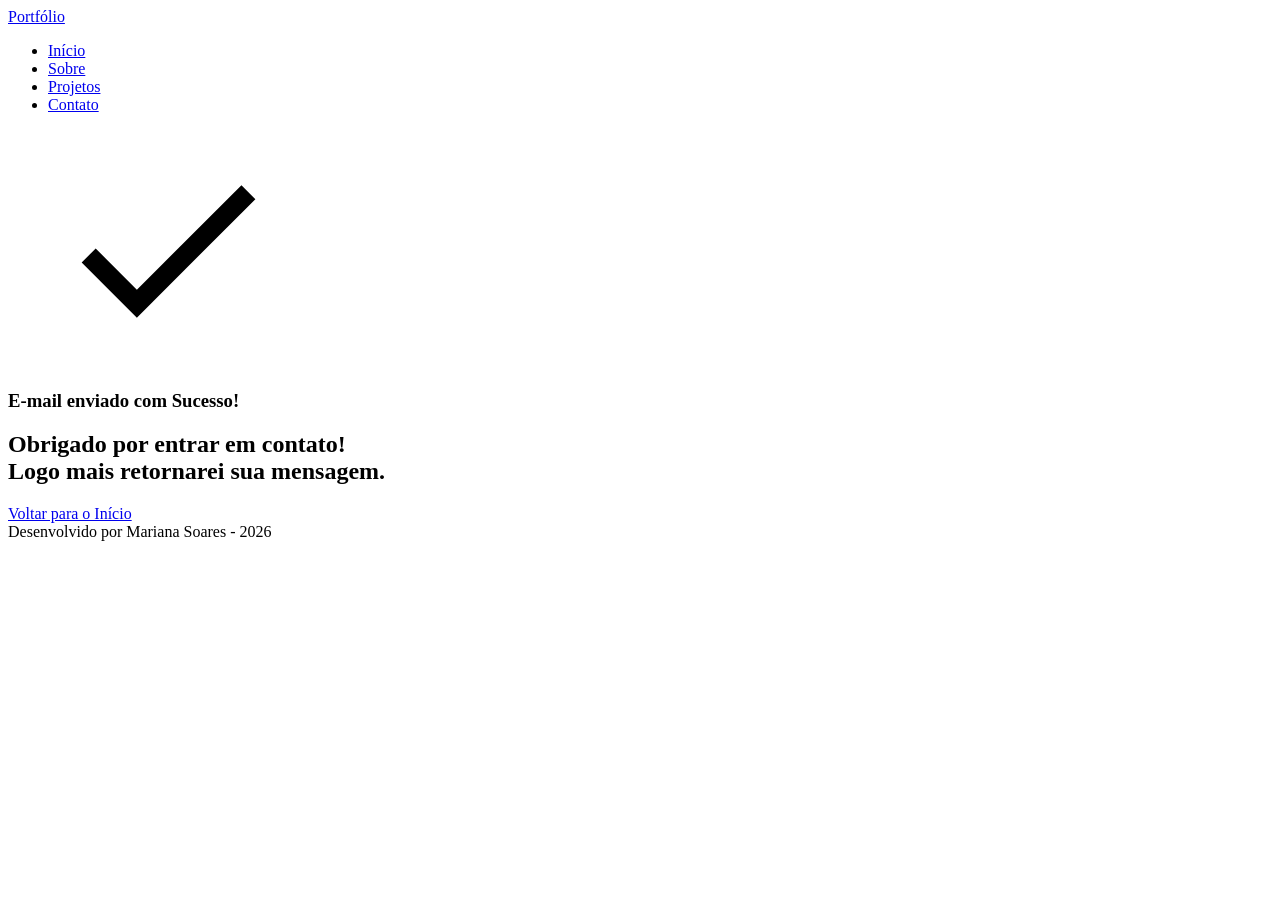
==== success.html @ 64eb54e9 "Portifólio 2026 - 24/04" ====
<!DOCTYPE html>
<html lang="pt-br">
<head>

    <meta charset="UTF-8">
    <meta name="viewport" content="width=device-width, initial-scale=1.0">
    <meta name="author" content="Mariana Soares">
    <meta 
        name="description"
        content="Portfólio da Mariana Soares, 
                desenvolvedora Full Stack especializada em criar experiências 
                digitais incríveis. Conheça meus projetos e entre em contato."
    >
    <meta name="robots" content="index, follow">

    <link rel="icon" type="image/svg+xml" href="./assets/img/favicon.svg">

    <title>Portfólio Mariana Soares</title>
</head>

<body>

    <!-- Cabeçalho da Página (header) -->
    <header class="menu-container">
        <div class="menu-content">
            <a href="index.html" id="titulo">Portfólio</a>

            <nav>
                <ul class="menu-list">
                    <li><a href="index.html#hero">Início</a></li>
                    <li><a href="index.html#about">Sobre</a></li>
                    <li><a href="index.html#projects">Projetos</a></li>
                    <li><a href="index.html#contact">Contato</a></li>
                </ul>
            </nav>
        </div>
    </header>

    <!-- Seção Principal da Página (main) -->
    <main>
        
        <!-- Mensagem de Sucesso -->
        <section class="success-container">
            <article class="success-content">

                <figure class="success-icon">
                    <img src="./assets/img/success.svg" 
                        alt="Ilustração de sucesso" 
                        class="float-animation" width="20%"
                    >
                </figure>

                <h1>E-mail enviado com Sucesso!</h1>
                <h2>Obrigado por entrar em contato! <br> Logo mais retornarei sua mensagem.</h2>

                <a class="botao" href="index.html">Voltar para o Início</a>

            </article>
        </section>
        
    </main>

    <!-- Rodapé da Página (footer) -->
    <footer>
		Desenvolvido por Mariana Soares - 2026
    </footer>

</body>

</html>
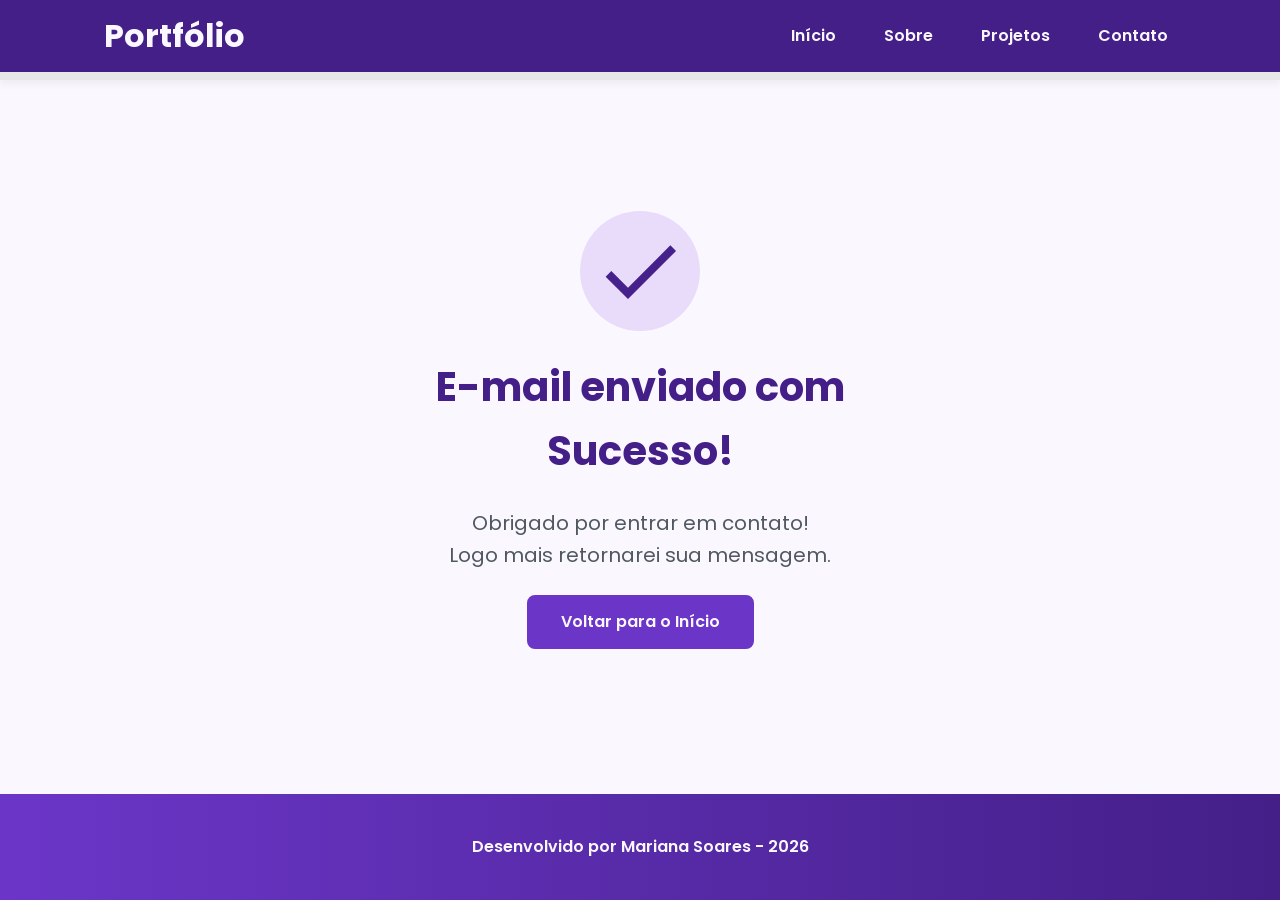
==== commit 0b5bc67d: "Implementação de CSS - 28/04" ====
--- a/success.html
+++ b/success.html
@@ -1,6 +1,13 @@
 <!DOCTYPE html>
 <html lang="pt-br">
 <head>
+
+    <!-- Fontes do Google -->
+    <link rel="preconnect" href="https://fonts.googleapis.com">
+    <link rel="preconnect" href="https://fonts.gstatic.com" crossorigin>
+
+    <!-- Fonte do Google - Poppins -->
+    <link href="https://fonts.googleapis.com/css2?family=Poppins&display=swap" rel="stylesheet">
 
     <meta charset="UTF-8">
     <meta name="viewport" content="width=device-width, initial-scale=1.0">
@@ -14,6 +21,9 @@
     <meta name="robots" content="index, follow">
 
     <link rel="icon" type="image/svg+xml" href="./assets/img/favicon.svg">
+
+    <!-- Link para a Folha de Estilo da Página - CSS -->
+     <link rel="stylesheet" href="./assets/css/style.css">
 
     <title>Portfólio Mariana Soares</title>
 </head>
--- a/assets/css/style.css
+++ b/assets/css/style.css
@@ -0,0 +1,1031 @@
+/* RESET DO NAVEGADOR */
+* {
+    margin: 0;
+    padding: 0;
+    box-sizing: border-box;
+    font-family: 'Poppins', sans-serif;
+    font-weight: 400;
+    text-decoration: none;
+    outline: none;
+}
+
+/* VARIÁVEIS */
+:root {
+    /* Paleta de Cores - Purple */
+    --purple-50: #f4eaff;
+    --purple-100: #e9dcfa;
+    --purple-200: #cdb3f0;
+    --purple-300: #b186e5;
+    --purple-400: #9460db;
+    --purple-500: #6b36c8;
+    --purple-600: #5b2ca0;
+    --purple-700: #4c2177;
+    --purple-800: #441f88;
+    --purple-900: #2a0e4d;
+    --purple-950: #1a0730;
+
+    /* Cores Neutras */
+    --gray-200: #e8e8e8;
+    --gray-400: #505861;
+    --black: #171717;
+    --white: #FAF7FF;
+
+    /* Cores de Estado */
+    --error: #e63946;
+
+    /* Sombras */
+    --shadow-sm: 0 0.25rem 0.5rem rgba(0, 0, 0, 0.05);
+    --shadow-md: 0 0.25rem 0.75rem rgba(107, 54, 200, 0.3);
+    --shadow-lg: 0 0.5rem 1.5rem rgba(107, 54, 200, 0.2);
+
+    /* Espaçamentos */
+    --spacing-xs: 0.5rem;
+    --spacing-sm: 1rem;
+    --spacing-md: 1.5rem;
+    --spacing-lg: 2rem;
+    --spacing-xl: 3rem;
+    --spacing-2xl: 4rem;
+
+    /* Tamanhos de Fonte */
+    --text-sm: 0.75rem;
+    --text-base: 1rem;
+    --text-lg: 1.25rem;
+    --text-xl: 1.5rem;
+    --text-2xl: 2rem;
+    --text-3xl: 2.5rem;
+
+    /* Border Radius */
+    --radius-sm: 0.25rem;
+    --radius-md: 0.5rem;
+    --radius-lg: 1rem;
+    --radius-xl: 2rem;
+    --radius-full: 50%;
+
+    /* Animação Padrão */
+    --transition-default: all 0.3s ease;
+}
+
+/* CONFIGURAÇÕES BÁSICAS */
+html {
+    scroll-behavior: smooth;
+}
+
+body {
+    display: flex;
+    flex-direction: column;
+    min-height: 100vh;
+    background-color: var(--white);
+    line-height: 1.6;
+    color: var(--black);
+}
+
+main {
+    flex: 1;
+}
+
+/* SEÇÕES - BASE COMUM */
+.section-container {
+    max-width: 70rem;
+    margin: 0 auto;
+    padding: var(--spacing-xl) var(--spacing-md);
+    scroll-margin-top: 6rem;
+}
+
+/* BOTÕES */
+
+/* Container para botões*/
+.buttons-container {
+    display: flex;
+    gap: var(--spacing-sm);
+}
+
+/* Base comum para todos os botões*/
+.botao,
+.botao-outline {
+    display: inline-block;
+    padding: 0.75rem 2rem;
+    border: 0.15rem solid transparent;
+    border-radius: var(--radius-md);
+    font-size: var(--text-base);
+    font-weight: 600;
+    text-align: center;
+    cursor: pointer;
+    transition: var(--transition-default);
+}
+
+/* Botão preenchido (primário) */
+.botao {
+    border-color: var(--purple-500);
+    background-color: var(--purple-500);
+    color: var(--white);
+}
+
+.botao:hover {
+    border-color: var(--purple-800);
+    background-color: var(--purple-800);
+    box-shadow: var(--shadow-md);
+    transform: translateY(-0.25rem);
+}
+
+/* Botão outline (secundário) */
+.botao-outline {
+    border-color: var(--purple-500);
+    background-color: transparent;
+    color: var(--purple-500);
+}
+
+.botao-outline:hover {
+    border-color: var(--purple-500);
+    background-color: var(--purple-500);
+    color: var(--white);
+    transform: translateY(-0.25rem);
+}
+
+/* Modificador para botões pequenos (usado em projetos) */
+.botao.botao-sm,
+.botao-outline.botao-sm {
+    min-width: 6rem;
+    padding: 0.25rem var(--spacing-sm);
+    border-width: 0.125rem;
+    border-radius: 0.25rem;
+    font-size: var(--text-sm);
+}
+
+/* SEÇÃO HEADER - CABEÇALHO E MENU */
+header {
+    position: sticky;
+    top: 0;
+    z-index: 1000;
+    width: 100%;
+    height: 5rem;
+    border-bottom: var(--spacing-xs) solid var(--gray-200);
+    background-color: var(--purple-800);
+    box-shadow: var(--shadow-sm);
+}
+
+header a {
+    font-weight: 600;
+    color: var(--white);
+    transition: color 0.3s ease;
+}
+
+header a:hover {
+    color: var(--purple-100);
+}
+
+#titulo {
+    font-size: var(--text-2xl);
+    font-weight: 700;
+}
+
+.menu-content {
+    display: flex;
+    justify-content: space-between;
+    align-items: center;
+    max-width: 70rem;
+    height: 100%;
+    margin: 0 auto;
+    padding: 0 var(--spacing-md);
+}
+
+.menu-list {
+    display: flex;
+    gap: var(--spacing-lg);
+    list-style: none;
+}
+
+.menu-list a {
+    padding: var(--spacing-xs);
+}
+
+/* SEÇÃO HERO */
+.hero-container {
+    display: flex;
+    align-items: center;
+    gap: var(--spacing-2xl);
+    min-height: calc(100vh - 5rem);
+}
+
+.hero-content {
+    display: flex;
+    flex: 1;
+    flex-direction: column;
+    gap: var(--spacing-md);
+}
+
+.hero-content span {
+    font-size: var(--text-xl);
+    font-weight: 700;
+}
+
+.hero-content h1 {
+    font-size: var(--text-3xl);
+    font-weight: 700;
+}
+
+.hero-content p,
+.about-content p,
+.contact-info p {
+    font-size: var(--text-lg);
+    color: var(--gray-400);
+}
+
+.hero-image {
+    display: flex;
+    flex: 1;
+    justify-content: center;
+}
+
+.hero-image img {
+    width: 100%;
+    max-width: 100%;
+    border-radius: var(--radius-xl);
+}
+
+/* Animação flutuante */
+@keyframes float {
+    0%,
+    100% {
+        transform: translateY(0);
+    }
+
+    50% {
+        transform: translateY(-1.25rem);
+    }
+}
+
+.float-animation {
+    animation: float 3s ease-in-out infinite;
+}
+
+/* SEÇÃO ABOUT */
+.about-container {
+    display: flex;
+    align-items: center;
+    gap: var(--spacing-2xl);
+    margin: var(--spacing-2xl) auto;
+    border-radius: var(--radius-lg);
+    background-color: var(--gray-200);
+}
+
+.about-image {
+    flex: 0 0 17.5rem;
+}
+
+.about-image img {
+    width: 100%;
+    border: 0.35rem solid var(--purple-500);
+    border-radius: var(--radius-full);
+    box-shadow: var(--shadow-lg);
+}
+
+.about-content h2,
+.projects-container h2,
+.contact-info h2 {
+    margin-bottom: var(--spacing-md);
+    font-size: var(--text-3xl);
+    font-weight: 700;
+    color: var(--purple-800);
+}
+
+.about-content p {
+    margin-bottom: var(--spacing-sm);
+    text-align: justify;
+}
+
+.about-buttons-data {
+    display: flex;
+    justify-content: space-between;
+    align-items: center;
+    gap: var(--spacing-lg);
+    margin-top: var(--spacing-lg);
+}
+
+.about-buttons-data .botao {
+    margin-right: auto;
+}
+
+.data-container {
+    display: flex;
+    gap: var(--spacing-lg);
+    margin-top: 0;
+}
+
+.data-item {
+    display: flex;
+    flex-direction: column;
+    align-items: center;
+}
+
+.data-number {
+    font-size: var(--text-xl);
+    font-weight: 700;
+    text-align: center;
+    color: var(--purple-500);
+}
+
+.data-label {
+    font-size: var(--text-base);
+    text-align: center;
+    color: var(--gray-400);
+}
+
+/* SEÇÃO PROJECTS */
+.projects-container {
+    scroll-margin-top: 3rem;
+    margin: var(--spacing-2xl) auto;
+    text-align: center;
+}
+
+.projects-swiper {
+    position: relative;
+    width: 100%;
+    padding: var(--spacing-sm) var(--spacing-xl) var(--spacing-xl);
+    overflow: hidden;
+}
+
+/* Card de projetos */
+.project-card {
+    display: flex;
+    flex-direction: column;
+    width: 100%;
+    height: 100%;
+    border: 0.15rem solid var(--gray-200);
+    border-radius: var(--radius-lg);
+    background-color: var(--white);
+    box-shadow: var(--shadow-sm);
+    overflow: hidden;
+    transition: var(--transition-default);
+}
+
+.project-card:hover {
+    box-shadow: var(--shadow-lg);
+}
+
+.project-image {
+    display: flex;
+    align-items: center;
+    justify-content: center;
+    width: 100%;
+    height: 10rem;
+    background: linear-gradient(135deg, var(--purple-50) 0%, var(--purple-100) 100%);
+}
+
+.project-image img {
+    width: 75%;
+    height: 75%;
+    max-width: 7rem;
+    max-height: 7rem;
+    object-fit: contain;
+    transition: transform 0.3s ease;
+}
+
+.project-content {
+    display: flex;
+    flex: 1;
+    flex-direction: column;
+    padding: var(--spacing-md);
+    text-align: left;
+}
+
+.project-content h3 {
+    margin-bottom: 0.75rem;
+    font-size: var(--text-lg);
+    font-weight: 700;
+}
+
+.project-content p {
+    flex: 1;
+    margin-bottom: var(--spacing-sm);
+    font-size: var(--text-base); 
+    color: var(--gray-400);
+}
+
+/* Tags de Tecnologias */
+.project-tags {
+    display: flex;
+    flex-wrap: wrap;
+    gap: var(--spacing-xs);
+}
+
+.tag {
+    padding: 0.375rem 0.75rem;
+    border-radius: var(--radius-sm);
+    background-color: var(--purple-100);
+    font-size: var(--text-sm);
+    font-weight: 600;
+    color: var(--purple-800);
+}
+
+/* Container - Botões do Card */
+.project-buttons {
+    display: flex;
+    justify-content: center;
+    align-items: center;
+    gap: 0.75rem;
+    margin-top: var(--spacing-sm);
+}
+
+/* SEÇÃO PROJECTS - CARROSSEL (SWIPER) */
+.swiper-wrapper {
+    align-items: stretch;
+}
+
+.swiper-slide {
+    display: flex;
+    height: auto;
+}
+
+/* Botões do Swiper (navegação) */
+.swiper-button-next,
+.swiper-button-prev {
+    width: 3rem;
+    height: 3rem;
+}
+
+.swiper-button-next:after,
+.swiper-button-prev:after {
+    font-size: var(--text-lg);
+    color: var(--purple-500);
+}
+
+.swiper-button-next:hover:after,
+.swiper-button-prev:hover:after {
+    color: var(--purple-800);
+}
+
+/* Indicadores de paginação */
+.swiper-pagination-bullet {
+    width: 0.75rem;
+    height: 0.75rem;
+    background-color: var(--gray-200);
+    opacity: 1;
+}
+
+.swiper-pagination-bullet-active {
+    width: var(--spacing-lg);
+    border-radius: var(--radius-sm);
+    background-color: var(--purple-500);
+}
+
+/* SEÇÃO CONTACT */
+.contact-container {
+    display: grid;
+    grid-template-columns: 1fr 1fr;
+    gap: var(--spacing-2xl);
+}
+
+/* Redes Sociais */
+.contact-info h2 {
+    margin-bottom: var(--spacing-md);
+}
+
+.contact-info p {
+    margin-bottom: var(--spacing-lg);
+}
+
+.social-container {
+    display: flex;
+    justify-content: center;
+    gap: var(--spacing-xl);
+}
+
+.social-icon {
+    width: 5rem;
+    height: 5rem;
+    padding: 0.75rem;
+    border-radius: var(--radius-md);
+    transition: var(--transition-default);
+}
+
+.social-icon img {
+    width: 100%;
+    filter: brightness(0) saturate(100%);
+    transition: filter 0.3s ease;
+}
+
+.social-icon:hover img {
+    filter: brightness(0) 
+            saturate(100%) 
+            invert(42%) 
+            sepia(93%) 
+            saturate(1352%) 
+            hue-rotate(243deg) 
+            brightness(79%) 
+            contrast(91%);
+}
+
+/* Formulário */
+form {
+    display: flex;
+    flex-direction: column;
+    gap: 0.75rem;
+}
+
+form label {
+    font-size: var(--text-base);
+    font-weight: 600;
+}
+
+form input,
+form textarea {
+    width: 100%;
+    padding: 0.5rem var(--spacing-sm);
+    border: 0.25rem solid var(--gray-200);
+    border-radius: var(--radius-md);
+    font-family: inherit;
+    font-size: var(--text-base);
+    transition: border-color 0.3s ease;
+}
+
+form input:focus,
+form textarea:focus {
+    border-color: var(--purple-500);
+    outline: none;
+}
+
+form textarea {
+    min-height: 5rem;
+    resize: none;
+}
+
+form span {
+    margin-top: -0.75rem;
+    font-size: var(--text-sm);
+    color: var(--error);
+}
+
+/* SEÇÃO FOOTER - RODAPÉ */
+footer {
+    padding: 2.5rem;
+    background: linear-gradient(to right, var(--purple-500), var(--purple-800));
+    font-weight: 600;
+    text-align: center;
+    color: var(--white);
+}
+
+/* PÁGINA SUCCESS */
+.success-container {
+    display: flex;
+    flex-direction: column;
+    justify-content: center;
+    align-items: center;
+    width: 100%;
+    min-height: calc(100vh - 12.5rem);
+    padding: var(--spacing-xl) var(--spacing-md);
+}
+
+.success-content {
+    display: flex;
+    flex-direction: column;
+    align-items: center;
+    gap: var(--spacing-md);
+    max-width: 37.5rem;
+    text-align: center;
+}
+
+.success-content h1 {
+    font-size: var(--text-3xl);
+    font-weight: 700;
+    color: var(--purple-800);
+}
+
+.success-content h2 {
+    font-size: var(--text-lg);
+    color: var(--gray-400);
+}
+
+.success-icon {
+    display: flex;
+    align-items: center;
+    justify-content: center;
+    width: 7.5rem;
+    height: 7.5rem;
+    border-radius: var(--radius-full);
+    background-color: var(--purple-100);
+}
+
+.success-icon img {
+    width: 6rem;
+    height: 6rem;
+    filter: brightness(0) 
+            saturate(100%) 
+            invert(11%) 
+            sepia(69%) 
+            saturate(3759%) 
+            hue-rotate(256deg) 
+            brightness(101%) 
+            contrast(96%);
+}
+
+/* RESPONSIVIDADE - TABLETS (até 1024px) */
+
+@media screen and (max-width: 1024px) {
+   
+    /* Layout */
+    .section-container {
+        padding: var(--spacing-lg) var(--spacing-md);
+    }
+
+    /* Tipografia */
+    .section-container h1 {
+        font-size: var(--text-3xl);
+    }
+
+    .section-container h2 {
+        font-size: var(--text-2xl);
+    }
+
+    .section-container p  {
+        font-size: var(--text-base);
+    }
+
+    .section-container span {
+        font-size: var(--text-lg);
+    }
+
+    .success-content h1 {
+        font-size: var(--text-3xl);
+    }
+
+    .success-content h2 {
+        font-size: var(--text-lg); 
+    }
+
+    /* Header */
+    #titulo {
+        font-size: var(--text-xl); 
+    }
+
+    /* Header - Oculta menu em telas pequenas */
+    @media (max-width: 768px) {
+        .menu-list {
+            display: none;
+        }
+    }
+
+    /* Hero */
+    .hero-container {
+        flex-direction: column-reverse;
+        gap: var(--spacing-lg);
+        min-height: 60vh;
+        text-align: center;
+    }
+
+    .hero-content,
+    .hero-image {
+        width: 90%;
+    }
+
+    .hero-image img {
+        object-fit: cover;
+    }
+
+    .buttons-container {
+        justify-content: center;
+        width: 100%;
+    }
+
+    .hero-container .botao,
+    .hero-container .botao-outline {
+        padding: 0.75rem 1.5rem;
+        font-size: var(--text-base);
+        white-space: nowrap;
+    }
+
+    /* About */
+    .about-container {
+        flex-direction: column;
+        gap: var(--spacing-md);
+        margin: var(--spacing-lg);
+        padding: var(--spacing-lg);
+    }
+
+    .about-image {
+        flex: 0 0 auto;
+        width: 100%;
+        display: flex;
+        justify-content: center;
+    }
+
+    .about-image img {
+        max-width: 16rem;
+        width: 100%;
+    }
+
+    .about-content {
+        width: 100%;
+    }
+
+    .about-buttons-data {
+        flex-direction: column;
+        gap: var(--spacing-md);
+        align-items: stretch;
+    }
+
+    .about-buttons-data .botao {
+        margin-right: 0;
+    }
+
+    .data-container {
+        justify-content: center;
+        width: 100%;
+    }
+
+    /* Projects */
+    .projects-container {
+        margin: var(--spacing-lg) auto 0;
+    }
+
+    .projects-swiper {
+        margin: 0;
+        padding: var(--spacing-sm) var(--spacing-lg) 2.5rem;
+    }
+
+    .project-card {
+        width: 100%;
+        height: 30rem;
+        min-height: 30rem;
+        max-height: 30rem;
+        max-width: 100%;
+    }
+
+    .project-content {
+        display: flex;
+        flex-direction: column;
+        justify-content: space-between;
+        height: 100%;
+    }
+
+    .project-content p {
+        flex: 1;
+        overflow: hidden;
+    }
+
+    .project-tags {
+        min-height: 2.5rem;
+        align-items: flex-start;
+    }
+
+    .swiper-wrapper {
+        align-items: stretch;
+    }
+
+    .swiper-slide {
+        display: flex;
+        justify-content: center;
+        align-items: stretch;
+        height: auto;
+    }
+
+    .swiper-button-next,
+    .swiper-button-prev {
+        display: none;
+    }
+
+    /* Contact */
+    .contact-container {
+        grid-template-columns: 1fr;
+        gap: var(--spacing-lg);
+        width: 90%;
+        margin: 0 auto;
+    }
+
+    /* Success Page */
+    .success-container {
+        padding: var(--spacing-xl) var(--spacing-md);
+        min-height: calc(100vh - 10rem);
+    }
+
+    .success-content {
+        gap: var(--spacing-lg);
+        max-width: 35rem;
+    }
+
+    .success-icon {
+        width: 6rem;
+        height: 6rem;
+    }
+
+    .success-icon img {
+        width: 5rem;
+        height: 5rem;
+    }
+}
+
+/* ========================================
+   RESPONSIVIDADE - MOBILE (até 480px)
+======================================== */
+
+@media screen and (max-width: 480px) {
+
+    /* Layout */
+    .section-container {
+        padding: var(--spacing-md) var(--spacing-sm);
+    }
+
+    /* Tipografia Mobile */
+    .section-container h1 {
+        font-size: var(--text-xl);
+    }
+
+    .section-container h2 {
+        font-size: var(--text-xl);
+    }
+
+    .section-container p {
+        font-size: var(--text-base);
+    }
+
+    .section-container span {
+        font-size: var(--text-lg);
+    }
+
+    .success-content h1 {
+        font-size: var(--text-xl);
+    }
+
+    .success-content h2 {
+        font-size: var(--text-base);
+    }
+
+    /* Header */
+    #titulo {
+        font-size: var(--text-xl);
+    }
+
+    .menu-list {
+        display: none;
+    }
+
+    /* Hero */
+    .hero-container {
+        gap: var(--spacing-sm);
+    }
+
+    .hero-content {
+        gap: var(--spacing-xs);
+        width: 100%;
+    }
+
+    .buttons-container {
+        flex-direction: column;
+        gap: 0.75rem;
+        width: 100%;
+    }
+
+    .buttons-container .botao,
+    .buttons-container .botao-outline {
+        width: 100%;
+    }
+
+    .hero-container .botao,
+    .hero-container .botao-outline {
+        padding: 0.75rem 1rem;
+        font-size: var(--text-base);
+        white-space: nowrap;
+    }
+
+    .hero-image {
+        width: 100%;
+    }
+
+    .hero-image img {
+        max-width: 20rem;
+    }
+
+    /* About */
+    .about-container {
+        margin: var(--spacing-lg) 0.5rem;
+        padding: var(--spacing-md);
+    }
+
+    .about-image img {
+        max-width: 14rem;
+    }
+
+    .about-buttons-data .botao,
+    .about-buttons-data .botao-outline {
+        width: 100%;
+        padding: 0.75rem var(--spacing-lg);
+        font-size: var(--text-base);
+        text-align: center;
+    }
+
+    .data-number {
+        font-size: var(--text-lg);
+    }
+
+    .data-label {
+        font-size: var(--text-sm);
+    }
+
+    /* Projects */
+    .projects-container {
+        margin: var(--spacing-lg) auto 0;
+    }
+
+    .projects-swiper {
+        position: relative;
+        margin: 0;
+        padding: var(--spacing-sm) 0 2rem 0;
+        overflow: visible;
+    }
+
+    .project-card {
+        width: 100%;
+        height: 20rem;
+        max-width: 20rem;
+    }
+
+    .project-image {
+        height: 10rem;
+    }
+
+    .project-content {
+        padding: var(--spacing-md);
+    }
+
+    .project-content h3 {
+        font-size: var(--text-lg);
+    }
+
+    .project-content p {
+        font-size: var(--text-base);
+    }
+
+    /* Contact */
+    .contact-container {
+        width: 100%;
+    }
+
+    .contact-info p {
+        margin-bottom: var(--spacing-md);
+    }
+
+    .social-container {
+        flex-wrap: wrap;
+        gap: var(--spacing-lg);
+        margin-bottom: var(--spacing-xs);
+    }
+
+    .social-icon {
+        width: 4rem;
+        height: 4rem;
+    }
+
+    /* Formulário */
+    form {
+        gap: var(--spacing-sm);
+    }
+
+    form label {
+        font-size: var(--text-base);
+    }
+
+    form input,
+    form textarea {
+        padding: 0.75rem;
+        font-size: var(--text-base);
+    }
+
+    form button {
+        padding: 0.75rem var(--spacing-md);
+        font-size: var(--text-base);
+    }
+
+    /* Footer */
+    footer {
+        padding: var(--spacing-md) var(--spacing-sm);
+        font-size: var(--text-sm);
+    }
+    
+    /* Success Page */
+    .success-container {
+        padding: var(--spacing-lg) var(--spacing-sm);
+        min-height: calc(100vh - 8rem);
+    }
+
+    .success-content {
+        gap: var(--spacing-md);
+        max-width: 100%;
+        padding: 0 var(--spacing-sm);
+    }
+
+    .success-icon {
+        width: 5rem;
+        height: 5rem;
+    }
+
+    .success-icon img {
+        width: 4rem;
+        height: 4rem;
+    }
+
+    .success-content .botao {
+        width: 100%;
+        max-width: 20rem;
+        padding: 0.75rem var(--spacing-lg);
+    }
+
+}
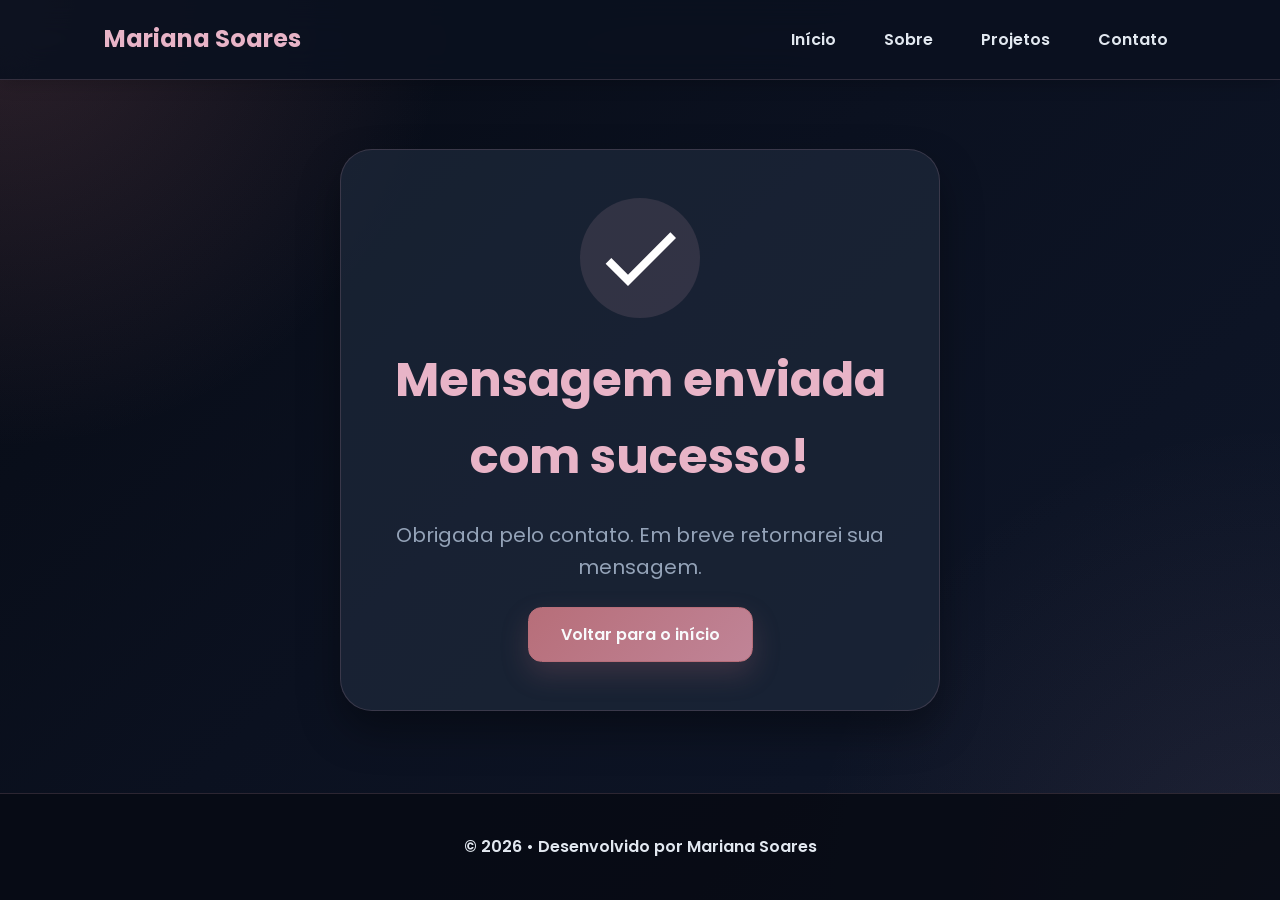
==== commit 5c4a0d1e: "Nova identidade visual do portfólio" ====
--- a/success.html
+++ b/success.html
@@ -1,39 +1,33 @@
 <!DOCTYPE html>
 <html lang="pt-br">
+
 <head>
-
-    <!-- Fontes do Google -->
     <link rel="preconnect" href="https://fonts.googleapis.com">
     <link rel="preconnect" href="https://fonts.gstatic.com" crossorigin>
 
-    <!-- Fonte do Google - Poppins -->
-    <link href="https://fonts.googleapis.com/css2?family=Poppins&display=swap" rel="stylesheet">
+    <link href="https://fonts.googleapis.com/css2?family=Poppins:wght@300;400;500;600;700&display=swap"
+        rel="stylesheet">
 
     <meta charset="UTF-8">
     <meta name="viewport" content="width=device-width, initial-scale=1.0">
     <meta name="author" content="Mariana Soares">
-    <meta 
-        name="description"
-        content="Portfólio da Mariana Soares, 
-                desenvolvedora Full Stack especializada em criar experiências 
-                digitais incríveis. Conheça meus projetos e entre em contato."
-    >
+
+    <meta name="description"
+        content="Mensagem enviada com sucesso pelo portfólio de Mariana Soares.">
+
     <meta name="robots" content="index, follow">
 
     <link rel="icon" type="image/svg+xml" href="./assets/img/favicon.svg">
+    <link rel="stylesheet" href="./assets/css/style.css">
 
-    <!-- Link para a Folha de Estilo da Página - CSS -->
-     <link rel="stylesheet" href="./assets/css/style.css">
-
-    <title>Portfólio Mariana Soares</title>
+    <title>Mensagem enviada | Mariana Soares</title>
 </head>
 
 <body>
 
-    <!-- Cabeçalho da Página (header) -->
-    <header class="menu-container">
+    <header>
         <div class="menu-content">
-            <a href="index.html" id="titulo">Portfólio</a>
+            <a href="index.html" id="titulo">Mariana Soares</a>
 
             <nav>
                 <ul class="menu-list">
@@ -46,33 +40,34 @@
         </div>
     </header>
 
-    <!-- Seção Principal da Página (main) -->
     <main>
-        
-        <!-- Mensagem de Sucesso -->
+
         <section class="success-container">
             <article class="success-content">
 
                 <figure class="success-icon">
-                    <img src="./assets/img/success.svg" 
-                        alt="Ilustração de sucesso" 
-                        class="float-animation" width="20%"
-                    >
+                    <img src="./assets/img/success.svg"
+                        alt="Mensagem enviada com sucesso"
+                        class="float-animation">
                 </figure>
 
-                <h1>E-mail enviado com Sucesso!</h1>
-                <h2>Obrigado por entrar em contato! <br> Logo mais retornarei sua mensagem.</h2>
+                <h1>Mensagem enviada com sucesso!</h1>
 
-                <a class="botao" href="index.html">Voltar para o Início</a>
+                <h2>
+                    Obrigada pelo contato. Em breve retornarei sua mensagem.
+                </h2>
+
+                <a class="botao" href="index.html">
+                    Voltar para o início
+                </a>
 
             </article>
         </section>
-        
+
     </main>
 
-    <!-- Rodapé da Página (footer) -->
     <footer>
-		Desenvolvido por Mariana Soares - 2026
+        © 2026 • Desenvolvido por Mariana Soares
     </footer>
 
 </body>
--- a/assets/css/style.css
+++ b/assets/css/style.css
@@ -11,34 +11,30 @@
 
 /* VARIÁVEIS */
 :root {
-    /* Paleta de Cores - Purple */
-    --purple-50: #f4eaff;
-    --purple-100: #e9dcfa;
-    --purple-200: #cdb3f0;
-    --purple-300: #b186e5;
-    --purple-400: #9460db;
-    --purple-500: #6b36c8;
-    --purple-600: #5b2ca0;
-    --purple-700: #4c2177;
-    --purple-800: #441f88;
-    --purple-900: #2a0e4d;
-    --purple-950: #1a0730;
-
-    /* Cores Neutras */
-    --gray-200: #e8e8e8;
-    --gray-400: #505861;
-    --black: #171717;
-    --white: #FAF7FF;
-
-    /* Cores de Estado */
-    --error: #e63946;
-
-    /* Sombras */
-    --shadow-sm: 0 0.25rem 0.5rem rgba(0, 0, 0, 0.05);
-    --shadow-md: 0 0.25rem 0.75rem rgba(107, 54, 200, 0.3);
-    --shadow-lg: 0 0.5rem 1.5rem rgba(107, 54, 200, 0.2);
-
-    /* Espaçamentos */
+    --rose-50: #fff7f8;
+    --rose-100: #f7dce3;
+    --rose-200: #e8b4c7;
+    --rose-300: #d89bad;
+    --rose-400: #c08497;
+    --rose-500: #b76e79;
+    --rose-600: #985965;
+
+    --navy-950: #070b14;
+    --navy-900: #0b1120;
+    --navy-800: #0f172a;
+    --navy-700: #172033;
+    --navy-600: #1e293b;
+    --navy-500: #334155;
+
+    --off-white: #f8fafc;
+    --soft-white: #e2e8f0;
+    --muted-text: #94a3b8;
+    --error: #f87171;
+
+    --shadow-sm: 0 0.25rem 1rem rgba(0, 0, 0, 0.18);
+    --shadow-md: 0 0.75rem 1.75rem rgba(183, 110, 121, 0.22);
+    --shadow-lg: 0 1.25rem 2.5rem rgba(0, 0, 0, 0.35);
+
     --spacing-xs: 0.5rem;
     --spacing-sm: 1rem;
     --spacing-md: 1.5rem;
@@ -46,22 +42,19 @@
     --spacing-xl: 3rem;
     --spacing-2xl: 4rem;
 
-    /* Tamanhos de Fonte */
     --text-sm: 0.75rem;
     --text-base: 1rem;
     --text-lg: 1.25rem;
     --text-xl: 1.5rem;
     --text-2xl: 2rem;
-    --text-3xl: 2.5rem;
-
-    /* Border Radius */
-    --radius-sm: 0.25rem;
-    --radius-md: 0.5rem;
-    --radius-lg: 1rem;
+    --text-3xl: 3rem;
+
+    --radius-sm: 0.5rem;
+    --radius-md: 0.85rem;
+    --radius-lg: 1.25rem;
     --radius-xl: 2rem;
     --radius-full: 50%;
 
-    /* Animação Padrão */
     --transition-default: all 0.3s ease;
 }
 
@@ -74,16 +67,18 @@
     display: flex;
     flex-direction: column;
     min-height: 100vh;
-    background-color: var(--white);
+    background:
+        radial-gradient(circle at top left, rgba(183, 110, 121, 0.22), transparent 28rem),
+        radial-gradient(circle at bottom right, rgba(232, 180, 199, 0.08), transparent 30rem),
+        linear-gradient(135deg, var(--navy-950), var(--navy-900) 45%, var(--navy-800));
     line-height: 1.6;
-    color: var(--black);
+    color: var(--off-white);
 }
 
 main {
     flex: 1;
 }
 
-/* SEÇÕES - BASE COMUM */
 .section-container {
     max-width: 70rem;
     margin: 0 auto;
@@ -92,19 +87,16 @@
 }
 
 /* BOTÕES */
-
-/* Container para botões*/
 .buttons-container {
     display: flex;
     gap: var(--spacing-sm);
 }
 
-/* Base comum para todos os botões*/
 .botao,
 .botao-outline {
     display: inline-block;
-    padding: 0.75rem 2rem;
-    border: 0.15rem solid transparent;
+    padding: 0.85rem 2rem;
+    border: 0.1rem solid transparent;
     border-radius: var(--radius-md);
     font-size: var(--text-base);
     font-weight: 600;
@@ -113,69 +105,66 @@
     transition: var(--transition-default);
 }
 
-/* Botão preenchido (primário) */
 .botao {
-    border-color: var(--purple-500);
-    background-color: var(--purple-500);
-    color: var(--white);
+    border-color: var(--rose-500);
+    background: linear-gradient(135deg, var(--rose-500), var(--rose-400));
+    color: var(--off-white);
+    box-shadow: var(--shadow-md);
 }
 
 .botao:hover {
-    border-color: var(--purple-800);
-    background-color: var(--purple-800);
-    box-shadow: var(--shadow-md);
     transform: translateY(-0.25rem);
-}
-
-/* Botão outline (secundário) */
+    box-shadow: var(--shadow-lg);
+}
+
 .botao-outline {
-    border-color: var(--purple-500);
+    border-color: var(--rose-300);
     background-color: transparent;
-    color: var(--purple-500);
+    color: var(--rose-200);
 }
 
 .botao-outline:hover {
-    border-color: var(--purple-500);
-    background-color: var(--purple-500);
-    color: var(--white);
+    background-color: var(--rose-500);
+    color: var(--off-white);
     transform: translateY(-0.25rem);
 }
 
-/* Modificador para botões pequenos (usado em projetos) */
 .botao.botao-sm,
 .botao-outline.botao-sm {
     min-width: 6rem;
-    padding: 0.25rem var(--spacing-sm);
-    border-width: 0.125rem;
-    border-radius: 0.25rem;
+    padding: 0.35rem var(--spacing-sm);
+    border-width: 0.1rem;
+    border-radius: var(--radius-sm);
     font-size: var(--text-sm);
 }
 
-/* SEÇÃO HEADER - CABEÇALHO E MENU */
+/* HEADER */
 header {
     position: sticky;
     top: 0;
     z-index: 1000;
     width: 100%;
     height: 5rem;
-    border-bottom: var(--spacing-xs) solid var(--gray-200);
-    background-color: var(--purple-800);
+    border-bottom: 1px solid rgba(232, 180, 199, 0.18);
+    background-color: rgba(11, 17, 32, 0.9);
+    backdrop-filter: blur(1rem);
     box-shadow: var(--shadow-sm);
 }
 
 header a {
     font-weight: 600;
-    color: var(--white);
-    transition: color 0.3s ease;
+    color: var(--soft-white);
+    transition: var(--transition-default);
 }
 
 header a:hover {
-    color: var(--purple-100);
+    color: var(--rose-200);
 }
 
 #titulo {
-    font-size: var(--text-2xl);
+    font-size: var(--text-xl);
     font-weight: 700;
+    color: var(--rose-200);
 }
 
 .menu-content {
@@ -198,7 +187,7 @@
     padding: var(--spacing-xs);
 }
 
-/* SEÇÃO HERO */
+/* HERO */
 .hero-container {
     display: flex;
     align-items: center;
@@ -214,20 +203,23 @@
 }
 
 .hero-content span {
-    font-size: var(--text-xl);
-    font-weight: 700;
+    font-size: var(--text-lg);
+    font-weight: 600;
+    color: var(--rose-200);
 }
 
 .hero-content h1 {
     font-size: var(--text-3xl);
     font-weight: 700;
+    line-height: 1.15;
+    color: var(--off-white);
 }
 
 .hero-content p,
 .about-content p,
 .contact-info p {
     font-size: var(--text-lg);
-    color: var(--gray-400);
+    color: var(--muted-text);
 }
 
 .hero-image {
@@ -238,11 +230,14 @@
 
 .hero-image img {
     width: 100%;
-    max-width: 100%;
+    max-width: 28rem;
+    border: 0.15rem solid rgba(232, 180, 199, 0.25);
     border-radius: var(--radius-xl);
-}
-
-/* Animação flutuante */
+    box-shadow: var(--shadow-lg);
+    object-fit: cover;
+}
+
+/* ANIMAÇÃO */
 @keyframes float {
     0%,
     100% {
@@ -250,7 +245,7 @@
     }
 
     50% {
-        transform: translateY(-1.25rem);
+        transform: translateY(-1rem);
     }
 }
 
@@ -258,14 +253,17 @@
     animation: float 3s ease-in-out infinite;
 }
 
-/* SEÇÃO ABOUT */
+/* ABOUT */
 .about-container {
     display: flex;
     align-items: center;
     gap: var(--spacing-2xl);
     margin: var(--spacing-2xl) auto;
-    border-radius: var(--radius-lg);
-    background-color: var(--gray-200);
+    border: 1px solid rgba(232, 180, 199, 0.16);
+    border-radius: var(--radius-xl);
+    background: rgba(30, 41, 59, 0.72);
+    box-shadow: var(--shadow-lg);
+    backdrop-filter: blur(0.8rem);
 }
 
 .about-image {
@@ -274,9 +272,9 @@
 
 .about-image img {
     width: 100%;
-    border: 0.35rem solid var(--purple-500);
+    border: 0.25rem solid var(--rose-400);
     border-radius: var(--radius-full);
-    box-shadow: var(--shadow-lg);
+    box-shadow: var(--shadow-md);
 }
 
 .about-content h2,
@@ -285,7 +283,7 @@
     margin-bottom: var(--spacing-md);
     font-size: var(--text-3xl);
     font-weight: 700;
-    color: var(--purple-800);
+    color: var(--rose-200);
 }
 
 .about-content p {
@@ -321,16 +319,16 @@
     font-size: var(--text-xl);
     font-weight: 700;
     text-align: center;
-    color: var(--purple-500);
+    color: var(--rose-300);
 }
 
 .data-label {
     font-size: var(--text-base);
     text-align: center;
-    color: var(--gray-400);
-}
-
-/* SEÇÃO PROJECTS */
+    color: var(--muted-text);
+}
+
+/* PROJECTS */
 .projects-container {
     scroll-margin-top: 3rem;
     margin: var(--spacing-2xl) auto;
@@ -344,22 +342,23 @@
     overflow: hidden;
 }
 
-/* Card de projetos */
 .project-card {
     display: flex;
     flex-direction: column;
     width: 100%;
     height: 100%;
-    border: 0.15rem solid var(--gray-200);
+    border: 1px solid rgba(232, 180, 199, 0.16);
     border-radius: var(--radius-lg);
-    background-color: var(--white);
+    background: rgba(30, 41, 59, 0.78);
     box-shadow: var(--shadow-sm);
     overflow: hidden;
     transition: var(--transition-default);
 }
 
 .project-card:hover {
+    transform: translateY(-0.4rem);
     box-shadow: var(--shadow-lg);
+    border-color: rgba(232, 180, 199, 0.35);
 }
 
 .project-image {
@@ -368,7 +367,9 @@
     justify-content: center;
     width: 100%;
     height: 10rem;
-    background: linear-gradient(135deg, var(--purple-50) 0%, var(--purple-100) 100%);
+    background:
+        radial-gradient(circle, rgba(232, 180, 199, 0.22), transparent 70%),
+        linear-gradient(135deg, var(--navy-700), var(--navy-600));
 }
 
 .project-image img {
@@ -380,6 +381,10 @@
     transition: transform 0.3s ease;
 }
 
+.project-card:hover .project-image img {
+    transform: scale(1.08);
+}
+
 .project-content {
     display: flex;
     flex: 1;
@@ -392,16 +397,16 @@
     margin-bottom: 0.75rem;
     font-size: var(--text-lg);
     font-weight: 700;
+    color: var(--off-white);
 }
 
 .project-content p {
     flex: 1;
     margin-bottom: var(--spacing-sm);
-    font-size: var(--text-base); 
-    color: var(--gray-400);
-}
-
-/* Tags de Tecnologias */
+    font-size: var(--text-base);
+    color: var(--muted-text);
+}
+
 .project-tags {
     display: flex;
     flex-wrap: wrap;
@@ -410,14 +415,14 @@
 
 .tag {
     padding: 0.375rem 0.75rem;
+    border: 1px solid rgba(232, 180, 199, 0.2);
     border-radius: var(--radius-sm);
-    background-color: var(--purple-100);
+    background-color: rgba(232, 180, 199, 0.08);
     font-size: var(--text-sm);
     font-weight: 600;
-    color: var(--purple-800);
-}
-
-/* Container - Botões do Card */
+    color: var(--rose-200);
+}
+
 .project-buttons {
     display: flex;
     justify-content: center;
@@ -426,7 +431,7 @@
     margin-top: var(--spacing-sm);
 }
 
-/* SEÇÃO PROJECTS - CARROSSEL (SWIPER) */
+/* SWIPER */
 .swiper-wrapper {
     align-items: stretch;
 }
@@ -436,7 +441,6 @@
     height: auto;
 }
 
-/* Botões do Swiper (navegação) */
 .swiper-button-next,
 .swiper-button-prev {
     width: 3rem;
@@ -446,36 +450,34 @@
 .swiper-button-next:after,
 .swiper-button-prev:after {
     font-size: var(--text-lg);
-    color: var(--purple-500);
+    color: var(--rose-300);
 }
 
 .swiper-button-next:hover:after,
 .swiper-button-prev:hover:after {
-    color: var(--purple-800);
-}
-
-/* Indicadores de paginação */
+    color: var(--rose-100);
+}
+
 .swiper-pagination-bullet {
     width: 0.75rem;
     height: 0.75rem;
-    background-color: var(--gray-200);
+    background-color: var(--navy-500);
     opacity: 1;
 }
 
 .swiper-pagination-bullet-active {
     width: var(--spacing-lg);
     border-radius: var(--radius-sm);
-    background-color: var(--purple-500);
-}
-
-/* SEÇÃO CONTACT */
+    background-color: var(--rose-400);
+}
+
+/* CONTACT */
 .contact-container {
     display: grid;
     grid-template-columns: 1fr 1fr;
     gap: var(--spacing-2xl);
 }
 
-/* Redes Sociais */
 .contact-info h2 {
     margin-bottom: var(--spacing-md);
 }
@@ -494,58 +496,68 @@
     width: 5rem;
     height: 5rem;
     padding: 0.75rem;
+    border: 1px solid rgba(232, 180, 199, 0.16);
     border-radius: var(--radius-md);
+    background-color: rgba(30, 41, 59, 0.75);
     transition: var(--transition-default);
+}
+
+.social-icon:hover {
+    transform: translateY(-0.25rem);
+    border-color: var(--rose-300);
+    box-shadow: var(--shadow-md);
 }
 
 .social-icon img {
     width: 100%;
-    filter: brightness(0) saturate(100%);
+    filter: brightness(0) invert(1);
     transition: filter 0.3s ease;
 }
 
-.social-icon:hover img {
-    filter: brightness(0) 
-            saturate(100%) 
-            invert(42%) 
-            sepia(93%) 
-            saturate(1352%) 
-            hue-rotate(243deg) 
-            brightness(79%) 
-            contrast(91%);
-}
-
-/* Formulário */
+/* FORMULÁRIO */
 form {
     display: flex;
     flex-direction: column;
     gap: 0.75rem;
+    padding: var(--spacing-lg);
+    border: 1px solid rgba(232, 180, 199, 0.16);
+    border-radius: var(--radius-lg);
+    background: rgba(30, 41, 59, 0.72);
+    box-shadow: var(--shadow-lg);
 }
 
 form label {
     font-size: var(--text-base);
     font-weight: 600;
+    color: var(--soft-white);
 }
 
 form input,
 form textarea {
     width: 100%;
-    padding: 0.5rem var(--spacing-sm);
-    border: 0.25rem solid var(--gray-200);
+    padding: 0.75rem var(--spacing-sm);
+    border: 1px solid rgba(232, 180, 199, 0.18);
     border-radius: var(--radius-md);
+    background-color: rgba(15, 23, 42, 0.75);
     font-family: inherit;
     font-size: var(--text-base);
-    transition: border-color 0.3s ease;
+    color: var(--off-white);
+    transition: var(--transition-default);
+}
+
+form input::placeholder,
+form textarea::placeholder {
+    color: var(--muted-text);
 }
 
 form input:focus,
 form textarea:focus {
-    border-color: var(--purple-500);
-    outline: none;
+    border-color: var(--rose-300);
+    box-shadow: 0 0 0 0.2rem rgba(232, 180, 199, 0.12);
 }
 
 form textarea {
-    min-height: 5rem;
+    min-height: 6rem;
     resize: none;
 }
 
@@ -555,16 +567,17 @@
     color: var(--error);
 }
 
-/* SEÇÃO FOOTER - RODAPÉ */
+/* FOOTER */
 footer {
     padding: 2.5rem;
-    background: linear-gradient(to right, var(--purple-500), var(--purple-800));
+    border-top: 1px solid rgba(232, 180, 199, 0.16);
+    background-color: rgba(7, 11, 20, 0.88);
     font-weight: 600;
     text-align: center;
-    color: var(--white);
-}
-
-/* PÁGINA SUCCESS */
+    color: var(--soft-white);
+}
+
+/* SUCCESS */
 .success-container {
     display: flex;
     flex-direction: column;
@@ -581,18 +594,23 @@
     align-items: center;
     gap: var(--spacing-md);
     max-width: 37.5rem;
+    padding: var(--spacing-xl);
+    border: 1px solid rgba(232, 180, 199, 0.16);
+    border-radius: var(--radius-xl);
+    background: rgba(30, 41, 59, 0.72);
+    box-shadow: var(--shadow-lg);
     text-align: center;
 }
 
 .success-content h1 {
     font-size: var(--text-3xl);
     font-weight: 700;
-    color: var(--purple-800);
+    color: var(--rose-200);
 }
 
 .success-content h2 {
     font-size: var(--text-lg);
-    color: var(--gray-400);
+    color: var(--muted-text);
 }
 
 .success-icon {
@@ -602,32 +620,21 @@
     width: 7.5rem;
     height: 7.5rem;
     border-radius: var(--radius-full);
-    background-color: var(--purple-100);
+    background-color: rgba(232, 180, 199, 0.12);
 }
 
 .success-icon img {
     width: 6rem;
     height: 6rem;
-    filter: brightness(0) 
-            saturate(100%) 
-            invert(11%) 
-            sepia(69%) 
-            saturate(3759%) 
-            hue-rotate(256deg) 
-            brightness(101%) 
-            contrast(96%);
-}
-
-/* RESPONSIVIDADE - TABLETS (até 1024px) */
-
+    filter: brightness(0) invert(1);
+}
+
+/* RESPONSIVIDADE - TABLETS */
 @media screen and (max-width: 1024px) {
-   
-    /* Layout */
     .section-container {
         padding: var(--spacing-lg) var(--spacing-md);
     }
 
-    /* Tipografia */
     .section-container h1 {
         font-size: var(--text-3xl);
     }
@@ -636,7 +643,7 @@
         font-size: var(--text-2xl);
     }
 
-    .section-container p  {
+    .section-container p {
         font-size: var(--text-base);
     }
 
@@ -649,22 +656,19 @@
     }
 
     .success-content h2 {
-        font-size: var(--text-lg); 
-    }
-
-    /* Header */
+        font-size: var(--text-lg);
+    }
+
     #titulo {
-        font-size: var(--text-xl); 
-    }
-
-    /* Header - Oculta menu em telas pequenas */
+        font-size: var(--text-xl);
+    }
+
     @media (max-width: 768px) {
         .menu-list {
             display: none;
         }
     }
 
-    /* Hero */
     .hero-container {
         flex-direction: column-reverse;
         gap: var(--spacing-lg);
@@ -693,7 +697,6 @@
         white-space: nowrap;
     }
 
-    /* About */
     .about-container {
         flex-direction: column;
         gap: var(--spacing-md);
@@ -732,7 +735,6 @@
         width: 100%;
     }
 
-    /* Projects */
     .projects-container {
         margin: var(--spacing-lg) auto 0;
     }
@@ -783,7 +785,6 @@
         display: none;
     }
 
-    /* Contact */
     .contact-container {
         grid-template-columns: 1fr;
         gap: var(--spacing-lg);
@@ -791,7 +792,6 @@
         margin: 0 auto;
     }
 
-    /* Success Page */
     .success-container {
         padding: var(--spacing-xl) var(--spacing-md);
         min-height: calc(100vh - 10rem);
@@ -813,18 +813,12 @@
     }
 }
 
-/* ========================================
-   RESPONSIVIDADE - MOBILE (até 480px)
-======================================== */
-
+/* RESPONSIVIDADE - MOBILE */
 @media screen and (max-width: 480px) {
-
-    /* Layout */
     .section-container {
         padding: var(--spacing-md) var(--spacing-sm);
     }
 
-    /* Tipografia Mobile */
     .section-container h1 {
         font-size: var(--text-xl);
     }
@@ -849,7 +843,6 @@
         font-size: var(--text-base);
     }
 
-    /* Header */
     #titulo {
         font-size: var(--text-xl);
     }
@@ -858,7 +851,6 @@
         display: none;
     }
 
-    /* Hero */
     .hero-container {
         gap: var(--spacing-sm);
     }
@@ -894,7 +886,6 @@
         max-width: 20rem;
     }
 
-    /* About */
     .about-container {
         margin: var(--spacing-lg) 0.5rem;
         padding: var(--spacing-md);
@@ -920,7 +911,6 @@
         font-size: var(--text-sm);
     }
 
-    /* Projects */
     .projects-container {
         margin: var(--spacing-lg) auto 0;
     }
@@ -954,7 +944,6 @@
         font-size: var(--text-base);
     }
 
-    /* Contact */
     .contact-container {
         width: 100%;
     }
@@ -974,9 +963,9 @@
         height: 4rem;
     }
 
-    /* Formulário */
     form {
         gap: var(--spacing-sm);
+        padding: var(--spacing-md);
     }
 
     form label {
@@ -994,13 +983,11 @@
         font-size: var(--text-base);
     }
 
-    /* Footer */
     footer {
         padding: var(--spacing-md) var(--spacing-sm);
         font-size: var(--text-sm);
     }
-    
-    /* Success Page */
+
     .success-container {
         padding: var(--spacing-lg) var(--spacing-sm);
         min-height: calc(100vh - 8rem);
@@ -1009,7 +996,7 @@
     .success-content {
         gap: var(--spacing-md);
         max-width: 100%;
-        padding: 0 var(--spacing-sm);
+        padding: var(--spacing-lg);
     }
 
     .success-icon {
@@ -1027,5 +1014,4 @@
         max-width: 20rem;
         padding: 0.75rem var(--spacing-lg);
     }
-
 }
